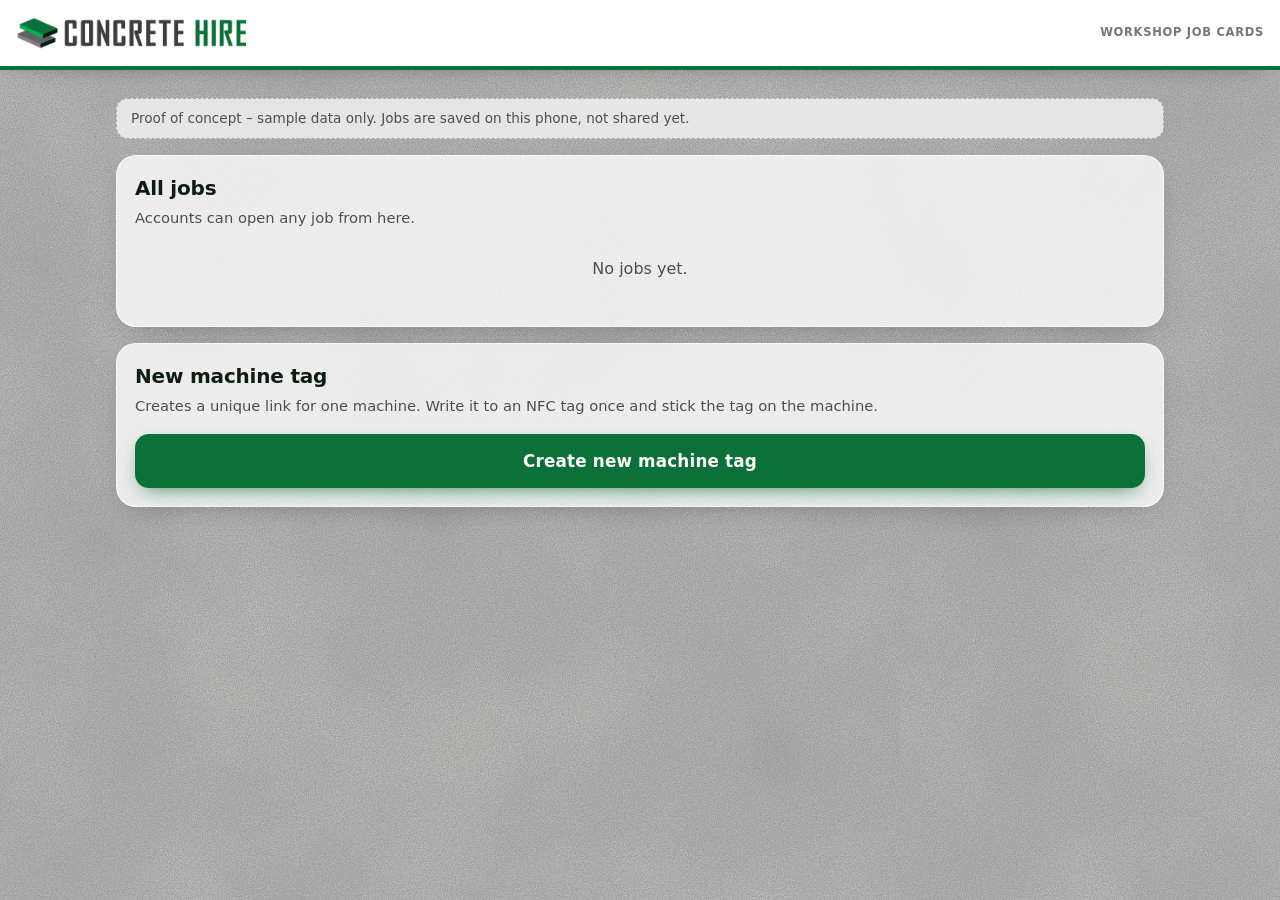
==== jobs/index.html @ fb72a83c "Add workshop job card prototype: receive, tech, accounts, Excel download Co-Authored-By: Claude Sonn" ====
<!DOCTYPE html>
<html lang="en-AU">
<head>
<meta charset="utf-8">
<meta name="viewport" content="width=device-width, initial-scale=1">
<title>Workshop job cards – Concrete Hire</title>
<link rel="icon" href="../img/logo.png">
<link rel="stylesheet" href="../styles.css">
<link rel="stylesheet" href="jobs.css">
</head>
<body>
<header class="hdr">
  <a href="./" class="logolink"><img class="logo" src="../img/logo.png" alt="Concrete Hire"></a>
  <p class="tag">Workshop job cards</p>
</header>
<main>
  <p class="poc">Proof of concept &ndash; sample data only. Jobs are saved on this phone, not shared yet.</p>
  <div id="app"></div>
</main>
<datalist id="spares"></datalist>
<script src="jobs.js"></script>
</body>
</html>
---- styles.css ----
:root{
  --ink:#0d1d12;--ink2:#4a4f56;--mute:#7b8088;
  --acc:#0c7039;--acc-d:#095a2e;--grey:#777;--ok:#12a150;
  --line:rgba(22,24,27,.10);--card:rgba(255,255,255,.78);
  --r:20px;
  --noise:url("data:image/svg+xml,%3Csvg xmlns='http://www.w3.org/2000/svg' width='260' height='260'%3E%3Cfilter id='n'%3E%3CfeTurbulence type='fractalNoise' baseFrequency='.85' numOctaves='3' stitchTiles='stitch'/%3E%3CfeColorMatrix values='0 0 0 0 .1  0 0 0 0 .1  0 0 0 0 .1  0 0 0 .55 0'/%3E%3C/filter%3E%3Crect width='100%25' height='100%25' filter='url(%23n)'/%3E%3C/svg%3E");
  --blotch:url("data:image/svg+xml,%3Csvg xmlns='http://www.w3.org/2000/svg' width='900' height='900'%3E%3Cfilter id='b'%3E%3CfeTurbulence type='fractalNoise' baseFrequency='.006' numOctaves='3' seed='7'/%3E%3CfeColorMatrix values='0 0 0 0 .25  0 0 0 0 .25  0 0 0 0 .27  0 0 0 .5 -.12'/%3E%3C/filter%3E%3Crect width='100%25' height='100%25' filter='url(%23b)'/%3E%3C/svg%3E");
}
*{box-sizing:border-box}
html{-webkit-text-size-adjust:100%}
body{
  margin:0;min-height:100vh;color:var(--ink);line-height:1.45;
  font-family:ui-sans-serif,system-ui,-apple-system,"Segoe UI",Roboto,Helvetica,Arial,sans-serif;
  background:var(--blotch),var(--noise),#cfd0cd;
}
/* header */
.hdr{display:flex;align-items:center;gap:16px;padding:16px 16px;background:#fff;border-bottom:4px solid var(--acc);box-shadow:0 6px 24px -14px rgba(0,0,0,.45)}
.logo{display:block;width:230px;max-width:100%;height:auto;aspect-ratio:548/80;flex:0 1 auto;min-width:0}
.tag{margin:0 0 0 auto;color:var(--grey);font-weight:600;letter-spacing:.06em;text-transform:uppercase;font-size:.72rem;text-align:right}
@media(max-width:520px){.tag{display:none}}
main{max-width:1080px;margin:0 auto;padding:28px 16px 56px}
.intro{margin:0 0 20px;font-size:1.05rem;color:var(--ink2);max-width:46ch}
.status{text-align:center;color:var(--ink2)}
/* cards */
.grid{display:grid;gap:20px;grid-template-columns:1fr}
@media(min-width:600px){.grid{grid-template-columns:repeat(2,1fr)}}
@media(min-width:920px){.grid{grid-template-columns:repeat(3,1fr)}}
.card{
  display:flex;flex-direction:column;text-align:left;width:100%;padding:0;overflow:hidden;
  font:inherit;color:inherit;cursor:pointer;min-height:48px;
  background:var(--card);border:1px solid rgba(255,255,255,.7);border-radius:var(--r);
  box-shadow:0 1px 0 rgba(255,255,255,.8) inset,0 10px 30px -12px rgba(20,22,26,.35);
  -webkit-backdrop-filter:blur(8px);backdrop-filter:blur(8px);
  transition:transform .18s ease,box-shadow .18s ease;
}
.card:hover,.card:focus-visible{transform:translateY(-4px);box-shadow:0 1px 0 rgba(255,255,255,.8) inset,0 18px 38px -14px rgba(20,22,26,.45);outline:none}
.card:focus-visible{outline:3px solid var(--acc);outline-offset:2px}
.card.out{cursor:not-allowed}
.card.out:hover{transform:none}
.card.out img{filter:grayscale(1);opacity:.5}
.card img{
  width:100%;aspect-ratio:1/1;display:block;object-fit:contain;
  background:#fff;padding:12px;
  border-bottom:1px solid var(--line);
}
.body{padding:16px 18px 18px;display:flex;flex-direction:column;gap:8px;flex:1}
.body h3{margin:0;font-size:1.2rem;font-weight:750;letter-spacing:-.01em}
.body p{margin:0;font-size:.95rem;color:var(--ink2);flex:1}
.row{display:flex;justify-content:space-between;align-items:center;margin-top:6px;gap:8px}
.price{font-weight:800;font-size:1.05rem}
.badge{padding:6px 12px;border-radius:99px;font-size:.78rem;font-weight:700;letter-spacing:.03em;text-transform:uppercase}
.badge.ok{background:rgba(12,112,57,.12);color:#0c7039}
.badge.no{background:rgba(22,24,27,.08);color:var(--mute)}
/* booking sheet */
.overlay{position:fixed;inset:0;background:rgba(14,15,18,.6);-webkit-backdrop-filter:blur(6px);backdrop-filter:blur(6px);display:flex;align-items:flex-end;justify-content:center;z-index:10}
.overlay[hidden]{display:none}
.sheet{
  position:relative;width:100%;max-width:520px;max-height:92vh;overflow-y:auto;overflow-x:hidden;padding:24px 18px 26px;
  background:#f4f4f2;
  border-radius:24px 24px 0 0;box-shadow:0 -20px 60px rgba(0,0,0,.35);
  border-top:4px solid var(--acc);
}
@media(min-width:600px){.overlay{align-items:center}.sheet{border-radius:24px}}
.sheet h2{margin:0 44px 2px 0;font-size:1.5rem;letter-spacing:-.02em}
.rate{margin:0 0 6px;color:var(--ink2);font-weight:600}
.close{position:absolute;top:10px;right:10px;width:44px;height:44px;font-size:1.8rem;line-height:1;background:rgba(22,24,27,.07);color:var(--ink);border:0;border-radius:50%;cursor:pointer}
.close:hover{background:rgba(22,24,27,.14)}
label{display:block;font-weight:650;font-size:.9rem;margin-top:14px;color:var(--ink)}
input,select,textarea{
  display:block;width:100%;max-width:100%;min-width:0;-webkit-appearance:none;appearance:none;margin-top:6px;padding:12px 14px;min-height:48px;
  font:inherit;font-size:16px;font-weight:400;color:var(--ink);
  background:rgba(255,255,255,.85);border:1.5px solid rgba(22,24,27,.16);border-radius:12px;
}
input:focus,select:focus,textarea:focus{outline:none;border-color:var(--ink);box-shadow:0 0 0 4px rgba(12,112,57,.28)}
.btn{color:#fff;
  width:100%;margin-top:18px;min-height:54px;font:inherit;font-size:1.05rem;font-weight:800;letter-spacing:.01em;
  background:var(--acc);border:0;border-radius:14px;cursor:pointer;
  box-shadow:0 8px 20px -8px rgba(12,112,57,.8);transition:transform .12s ease,background .12s ease;
}
.btn:hover{background:var(--acc-d)}.btn:active{transform:scale(.985)}
.error{color:#b3162e;font-weight:650;min-height:1.2em;margin:12px 0 0}
.hint{text-align:center;font-size:.85rem;color:var(--mute);margin:10px 0 0}
@media(prefers-reduced-motion:reduce){*{transition:none!important}}

.sheet form,.sheet label{min-width:0;max-width:100%}
input[type=date]{text-align:left;-webkit-min-logical-width:0;min-height:48px}
input[type=date]::-webkit-date-and-time-value{text-align:left;min-width:0}
select{background-image:linear-gradient(45deg,transparent 50%,#555 50%),linear-gradient(135deg,#555 50%,transparent 50%);background-position:calc(100% - 20px) 55%,calc(100% - 14px) 55%;background-size:6px 6px;background-repeat:no-repeat;padding-right:36px}
---- jobs/jobs.css ----
.poc{margin:0 0 16px;padding:10px 14px;border-radius:12px;background:rgba(255,255,255,.7);border:1px dashed rgba(13,29,18,.3);font-size:.85rem;color:var(--ink2)}
.logolink{display:block;line-height:0;min-width:0}
.panel{background:var(--card);border:1px solid rgba(255,255,255,.7);border-radius:var(--r);padding:18px;margin:0 0 16px;box-shadow:0 10px 30px -14px rgba(20,22,26,.35)}
.panel h2{margin:0 0 4px;font-size:1.25rem;letter-spacing:-.01em}
.panel h3{margin:18px 0 6px;font-size:1rem}
.muted{color:var(--ink2);margin:0 0 8px;font-size:.92rem}
.pill{display:inline-block;padding:5px 11px;border-radius:99px;font-size:.72rem;font-weight:800;letter-spacing:.04em;text-transform:uppercase;background:rgba(13,29,18,.08);color:var(--ink2)}
.pill.received{background:#fde9c8;color:#8a5a00}.pill.diagnosing{background:#d9e8fb;color:#16478a}
.pill.ready{background:rgba(12,112,57,.16);color:#0c7039}.pill.quoted{background:#e4e4e4;color:#555}
.grid2{display:grid;gap:0 12px;grid-template-columns:1fr}
@media(min-width:560px){.grid2{grid-template-columns:1fr 1fr}}
textarea{resize:vertical}
.item{border:1.5px solid rgba(13,29,18,.14);border-radius:16px;padding:14px;margin:12px 0;background:rgba(255,255,255,.55)}
.item h4{margin:0 0 2px;font-size:1rem}
.part{display:grid;gap:8px;grid-template-columns:1fr;padding:10px 0;border-top:1px dashed rgba(13,29,18,.18)}
@media(min-width:560px){.part{grid-template-columns:2fr 1.2fr 90px 44px}}
.part input{margin-top:0}
.x{min-height:48px;border:0;border-radius:12px;background:rgba(13,29,18,.07);font-size:1.3rem;cursor:pointer}
.btn2{display:inline-block;min-height:48px;padding:12px 18px;font:inherit;font-weight:700;color:var(--ink);background:rgba(13,29,18,.08);border:0;border-radius:12px;cursor:pointer;text-decoration:none;text-align:center}
.btn2:hover{background:rgba(13,29,18,.15)}
.btn{display:block;text-align:center;text-decoration:none}
.actions{display:flex;flex-wrap:wrap;gap:10px;margin-top:14px}.actions>*{flex:1 1 180px}
.portal{display:inline-block;margin:6px 0 0;font-size:.9rem;font-weight:650;color:var(--acc)}
table.sum{width:100%;border-collapse:collapse;font-size:.92rem;margin:6px 0}
table.sum th,table.sum td{text-align:left;padding:6px 8px;border-bottom:1px solid var(--line);vertical-align:top}
table.sum th{width:38%;color:var(--ink2);font-weight:650}
.partsum{width:100%;border-collapse:collapse;font-size:.9rem}
.partsum th,.partsum td{text-align:left;padding:6px 6px;border-bottom:1px solid var(--line)}
.jobrow{display:flex;justify-content:space-between;align-items:center;gap:10px;padding:12px 0;border-top:1px solid var(--line);color:inherit;text-decoration:none}
.jobrow:first-of-type{border-top:0}.jobrow b{display:block}.jobrow small{color:var(--ink2)}
.taglink{word-break:break-all;background:#fff;border:1px solid var(--line);border-radius:10px;padding:10px;font-family:ui-monospace,Menlo,monospace;font-size:.82rem}
.empty{color:var(--ink2);text-align:center;padding:12px 0}
.ok{color:var(--acc);font-weight:650}
.steps{display:flex;gap:6px;margin:10px 0 2px;flex-wrap:wrap}
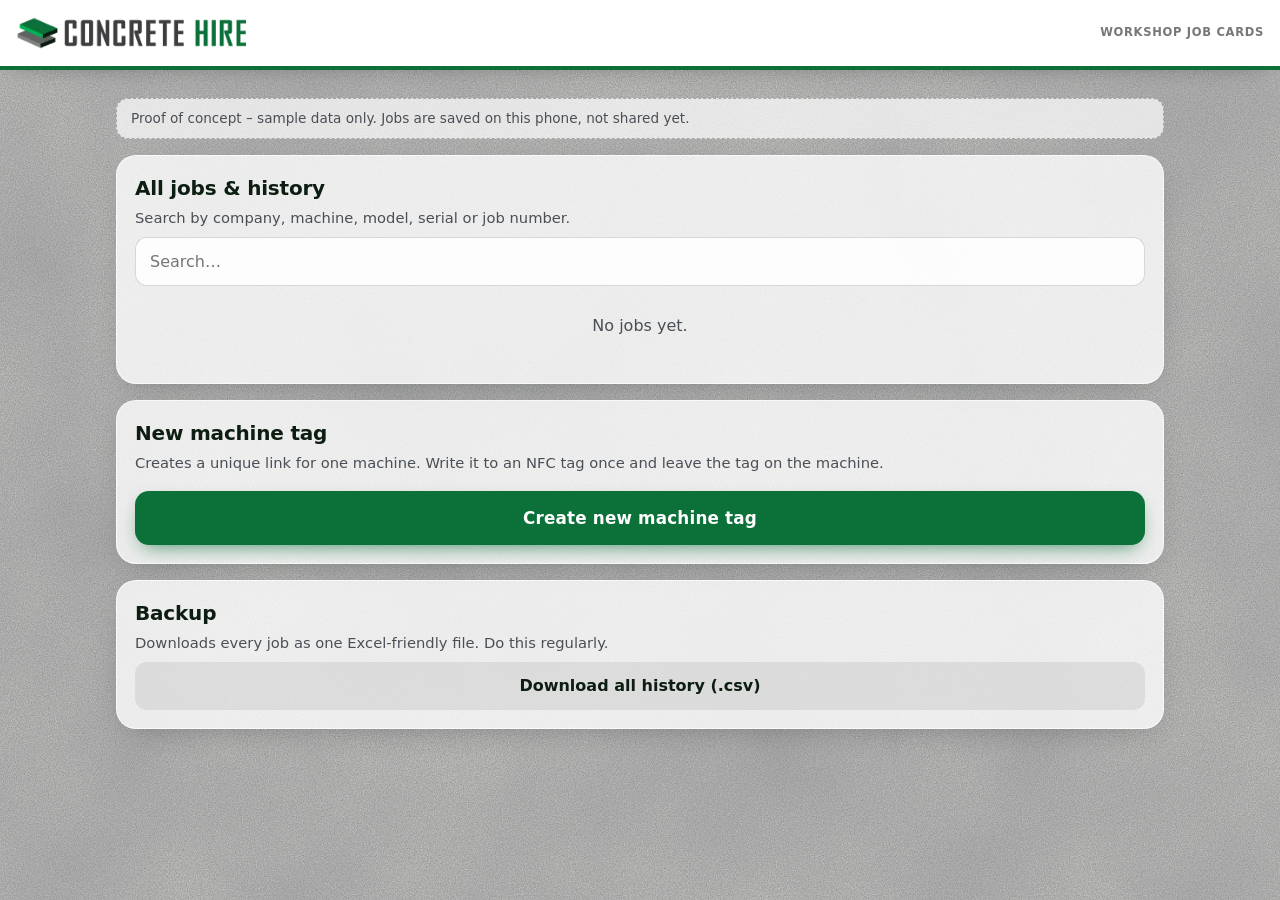
==== commit 1cc149c2: "Add Worx+ parts list (codes and descriptions only) with fast parts search Co-Authored-By: Claude Son" ====
--- a/jobs/index.html
+++ b/jobs/index.html
@@ -17,7 +17,6 @@
   <p class="poc">Proof of concept &ndash; sample data only. Jobs are saved on this phone, not shared yet.</p>
   <div id="app"></div>
 </main>
-<datalist id="spares"></datalist>
 <script src="jobs.js"></script>
 </body>
 </html>
--- a/jobs/jobs.css
+++ b/jobs/jobs.css
@@ -32,3 +32,13 @@
 .empty{color:var(--ink2);text-align:center;padding:12px 0}
 .ok{color:var(--acc);font-weight:650}
 .steps{display:flex;gap:6px;margin:10px 0 2px;flex-wrap:wrap}
+.partwrap{border-top:1px dashed rgba(13,29,18,.18)}
+.partwrap .part{border-top:0;padding-bottom:2px}
+.chk{display:flex;align-items:center;gap:8px;margin:2px 0 10px;font-size:.85rem;font-weight:500;color:var(--ink2)}
+.chk input{width:20px;height:20px;min-height:0;margin:0;-webkit-appearance:auto;appearance:auto}
+.sugg{border:1.5px solid rgba(13,29,18,.16);border-radius:12px;background:#fff;margin:2px 0 8px;overflow:hidden;box-shadow:0 10px 24px -12px rgba(0,0,0,.4)}
+.sugg[hidden]{display:none}
+.sugg button{display:block;width:100%;text-align:left;border:0;border-bottom:1px solid var(--line);background:#fff;padding:10px 12px;font:inherit;font-size:.9rem;cursor:pointer;min-height:48px}
+.sugg button:hover,.sugg button:focus{background:rgba(12,112,57,.08);outline:none}
+.sugg small{display:block;color:var(--ink2);margin-top:2px}
+.sugg .more{margin:0;padding:8px 12px;font-size:.8rem;color:var(--ink2)}
